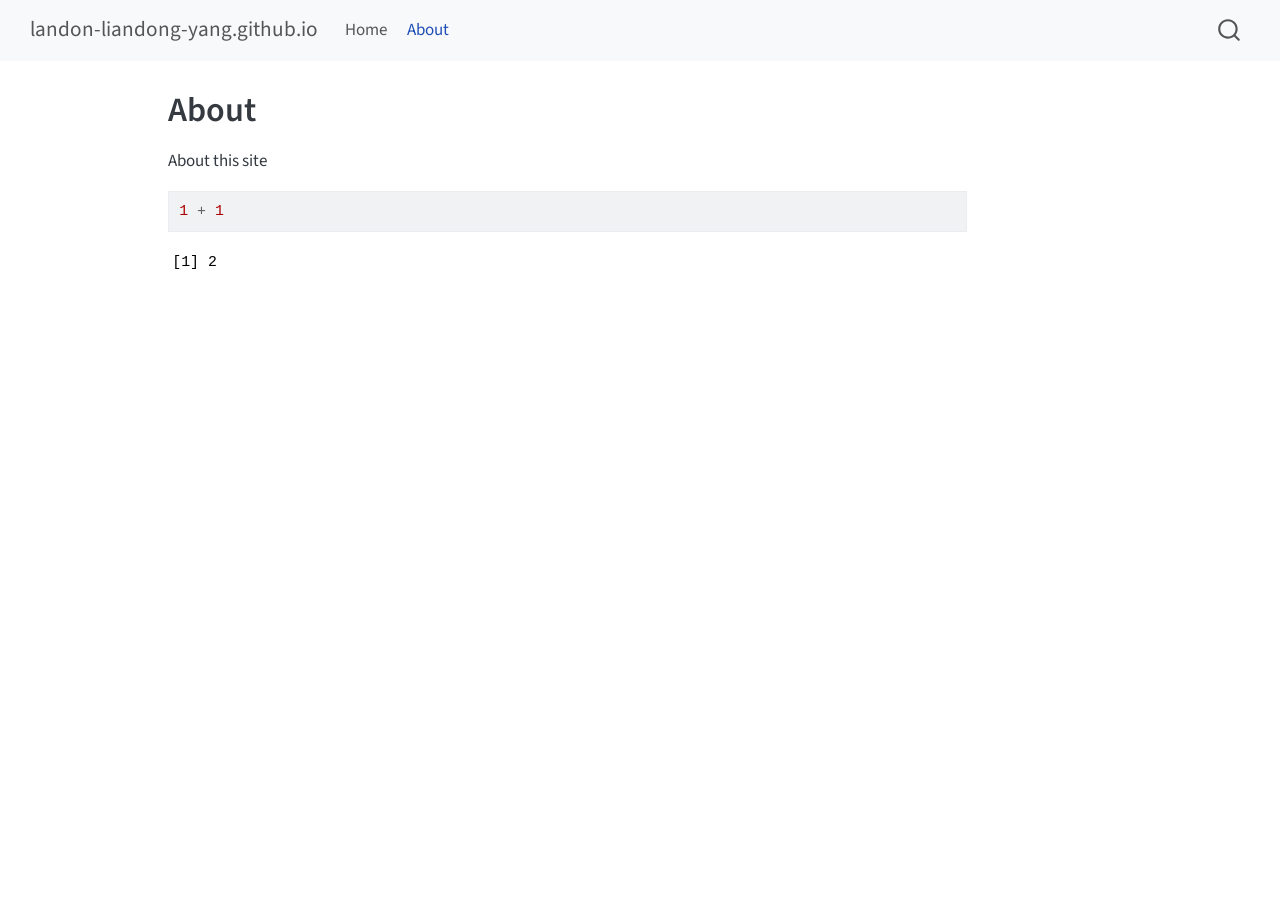
==== docs/about.html @ 3dcb76c2 "initial commit" ====
<!DOCTYPE html>
<html xmlns="http://www.w3.org/1999/xhtml" lang="en" xml:lang="en"><head>

<meta charset="utf-8">
<meta name="generator" content="quarto-1.11.9">

<meta name="viewport" content="width=device-width, initial-scale=1.0, user-scalable=yes">


<title>About – landon-liandong-yang.github.io</title>
<style>
/* Default styles provided by pandoc.
** See https://pandoc.org/MANUAL.html#variables-for-html for config info.
*/
span.smallcaps{font-variant: small-caps;}
div.columns{display: flex; gap: 1.5em;}
div.column{flex: auto;}
@media screen {
div.columns{gap: min(4vw, 1.5em);}
div.column{overflow-x: auto;}
}
div.hanging-indent{margin-left: 1.5em; text-indent: -1.5em;}
ul.task-list{list-style: none;}
ul.task-list li input[type="checkbox"] {
  width: 0.8em;
  margin: 0 0.8em 0.2em -1em; /* quarto-specific, see https://github.com/quarto-dev/quarto-cli/issues/4556 */ 
  vertical-align: middle;
}
/* CSS for syntax highlighting */
html { -webkit-text-size-adjust: 100%; }
pre > code.sourceCode { white-space: pre; position: relative; }
pre > code.sourceCode > span { display: inline-block; line-height: 1.25; }
pre > code.sourceCode > span:empty { height: 1.2em; }
.sourceCode { overflow: visible; }
code.sourceCode > span { color: inherit; text-decoration: inherit; }
div.sourceCode { margin: 1em 0; }
pre.sourceCode { margin: 0; }
@media screen {
div.sourceCode { overflow: auto; }
}
@media print {
pre > code.sourceCode { white-space: pre-wrap; }
pre > code.sourceCode > span { text-indent: -5em; padding-left: 5em; }
}
pre.numberSource code
  { counter-reset: source-line 0; }
pre.numberSource code > span
  { position: relative; left: -4em; counter-increment: source-line; }
pre.numberSource code > span > a:first-child::before
  { content: counter(source-line);
    position: relative; left: -1em; text-align: right; vertical-align: baseline;
    border: none; display: inline-block;
    -webkit-touch-callout: none; -webkit-user-select: none;
    -khtml-user-select: none; -moz-user-select: none;
    -ms-user-select: none; user-select: none;
    padding: 0 4px; width: 4em;
  }
pre.numberSource { margin-left: 3em;  padding-left: 4px; }
div.sourceCode
  {   }
@media screen {
pre > code.sourceCode > span > a:first-child::before { text-decoration: underline; }
}
</style>


<script src="site_libs/quarto-nav/quarto-nav.js"></script>
<script src="site_libs/quarto-nav/headroom.min.js"></script>
<script src="site_libs/clipboard/clipboard.min.js"></script>
<script src="site_libs/quarto-search/autocomplete.umd.js"></script>
<script src="site_libs/quarto-search/fuse.min.js"></script>
<script src="site_libs/quarto-search/quarto-search.js"></script>
<meta name="quarto:offset" content="./">
<script src="site_libs/quarto-html/quarto.js" type="module"></script>
<script src="site_libs/quarto-html/tabsets/tabsets.js" type="module"></script>
<script src="site_libs/quarto-html/scrollable-regions/scrollable-regions.js" type="module"></script>
<script src="site_libs/quarto-html/popper.min.js"></script>
<script src="site_libs/quarto-html/tippy.umd.min.js"></script>
<script src="site_libs/quarto-html/anchor.min.js"></script>
<link href="site_libs/quarto-html/tippy.css" rel="stylesheet">
<link href="site_libs/quarto-html/quarto-syntax-highlighting-63b5708e65d6cd79cd7618c58d0c21e7.css" rel="stylesheet" id="quarto-text-highlighting-styles">
<script src="site_libs/bootstrap/bootstrap.min.js"></script>
<link href="site_libs/bootstrap/bootstrap-icons.css" rel="stylesheet">
<link href="site_libs/bootstrap/bootstrap-d31a0c91b01e363be7b7a36e602e2c70.min.css" rel="stylesheet" append-hash="true" id="quarto-bootstrap" data-mode="light">
<script id="quarto-search-options" type="application/json">{
  "location": "navbar",
  "copy-button": false,
  "collapse-after": 3,
  "panel-placement": "end",
  "type": "overlay",
  "limit": 50,
  "keyboard-shortcut": [
    "f",
    "/",
    "s"
  ],
  "show-item-context": false,
  "language": {
    "search-no-results-text": "No results",
    "search-matching-documents-text": "matching documents",
    "search-copy-link-title": "Copy link to search",
    "search-hide-matches-text": "Hide additional matches",
    "search-more-match-text": "more match in this document",
    "search-more-matches-text": "more matches in this document",
    "search-clear-button-title": "Clear",
    "search-text-placeholder": "",
    "search-detached-cancel-button-title": "Cancel",
    "search-submit-button-title": "Submit",
    "search-label": "Search"
  }
}</script>


<link rel="stylesheet" href="styles.css">
</head>

<body class="nav-fixed quarto-light"><a id="quarto-skip-link" class="visually-hidden-focusable" href="#quarto-document-content">Skip to main content</a>

<div id="quarto-search-results"></div>
  <header id="quarto-header" class="headroom fixed-top">
    <nav class="navbar navbar-expand-lg " data-bs-theme="dark" aria-label="Site">
      <div class="navbar-container container-fluid">
      <div class="navbar-brand-container mx-auto">
    <a class="navbar-brand" href="./index.html">
    <span class="navbar-title">landon-liandong-yang.github.io</span>
    </a>
  </div>
          <button class="navbar-toggler" type="button" data-bs-toggle="collapse" data-bs-target="#navbarCollapse" aria-controls="navbarCollapse" aria-expanded="false" aria-label="Toggle navigation" onclick="if (window.quartoToggleHeadroom) { window.quartoToggleHeadroom(); }">
  <span class="navbar-toggler-icon"></span>
</button>
          <div class="collapse navbar-collapse" id="navbarCollapse">
            <ul class="navbar-nav navbar-nav-scroll me-auto">
  <li class="nav-item">
    <a class="nav-link" href="./index.html"> 
<span class="menu-text">Home</span></a>
  </li>  
  <li class="nav-item">
    <a class="nav-link active" href="./about.html" aria-current="page"> 
<span class="menu-text">About</span></a>
  </li>  
</ul>
          </div> <!-- /navcollapse -->
            <div class="quarto-navbar-tools">
</div>
            <div id="quarto-search" class="" title="Search"></div>
      </div> <!-- /container-fluid -->
    </nav>
</header>
<!-- content -->
<div id="quarto-content" class="quarto-container page-columns page-rows-contents page-layout-article page-navbar">
<!-- sidebar -->
<!-- margin-sidebar -->
    <div id="quarto-margin-sidebar" class="sidebar margin-sidebar zindex-bottom">
        
    </div>
<!-- main -->
<main class="content" id="quarto-document-content" tabindex="-1">

<header id="title-block-header" class="quarto-title-block default">
<div class="quarto-title">
<h1 class="title">About</h1>
</div>



<div class="quarto-title-meta">

    
  
    
  </div>
  


</header>


<p>About this site</p>
<div class="cell">
<div class="code-copy-outer-scaffold"><div class="sourceCode cell-code" id="cb1"><pre class="sourceCode r code-with-copy"><code class="sourceCode r"><span id="cb1-1"><a href="#cb1-1" aria-hidden="true" tabindex="-1"></a><span class="dv">1</span> <span class="sc">+</span> <span class="dv">1</span></span></code></pre></div><button title="Copy to Clipboard" class="code-copy-button"><i class="bi"></i></button></div>
<div class="cell-output cell-output-stdout">
<pre><code>[1] 2</code></pre>
</div>
</div>



</main> <!-- /main -->
<script id="quarto-html-after-body" type="application/javascript">
  window.document.addEventListener("DOMContentLoaded", function (event) {
    const icon = "";
    const anchorJS = new window.AnchorJS();
    anchorJS.options = {
      placement: 'right',
      icon: icon
    };
    anchorJS.add('.anchored');
    const isCodeAnnotation = (el) => {
      for (const clz of el.classList) {
        if (clz.startsWith('code-annotation-')) {                     
          return true;
        }
      }
      return false;
    }
    const onCopySuccess = function(e) {
      // button target
      const button = e.trigger;
      // don't keep focus
      button.blur();
      // flash "checked"
      button.classList.add('code-copy-button-checked');
      var currentTitle = button.getAttribute("title");
      button.setAttribute("title", "Copied!");
      let tooltip;
      if (window.bootstrap) {
        button.setAttribute("data-bs-toggle", "tooltip");
        button.setAttribute("data-bs-placement", "left");
        button.setAttribute("data-bs-title", "Copied!");
        tooltip = new bootstrap.Tooltip(button, 
          { trigger: "manual", 
            customClass: "code-copy-button-tooltip",
            offset: [0, -8]});
        tooltip.show();    
      }
      setTimeout(function() {
        if (tooltip) {
          tooltip.hide();
          button.removeAttribute("data-bs-title");
          button.removeAttribute("data-bs-toggle");
          button.removeAttribute("data-bs-placement");
        }
        button.setAttribute("title", currentTitle);
        button.classList.remove('code-copy-button-checked');
      }, 1000);
      // clear code selection
      e.clearSelection();
    }
    const getTextToCopy = function(trigger) {
      const outerScaffold = trigger.parentElement.cloneNode(true);
      const codeEl = outerScaffold.querySelector('code');
      for (const childEl of codeEl.children) {
        if (isCodeAnnotation(childEl)) {
          childEl.remove();
        }
      }
      return codeEl.innerText;
    }
    const clipboard = new window.ClipboardJS('.code-copy-button:not([data-in-quarto-modal])', {
      text: getTextToCopy
    });
    clipboard.on('success', onCopySuccess);
    if (window.document.getElementById('quarto-embedded-source-code-modal')) {
      const clipboardModal = new window.ClipboardJS('.code-copy-button[data-in-quarto-modal]', {
        text: getTextToCopy,
        container: window.document.getElementById('quarto-embedded-source-code-modal')
      });
      clipboardModal.on('success', onCopySuccess);
    }
      var localhostRegex = new RegExp(/^(?:http|https):\/\/localhost\:?[0-9]*\//);
      var mailtoRegex = new RegExp(/^mailto:/);
        var filterRegex = new RegExp('/' + window.location.host + '/');
      var isInternal = (href) => {
          return filterRegex.test(href) || localhostRegex.test(href) || mailtoRegex.test(href);
      }
      // Inspect non-navigation links and adorn them if external
      window.quartoDecorateExternalLinks = function (root) {
     var links = (root || window.document).querySelectorAll('a[href]:not(.nav-link):not(.navbar-brand):not(.toc-action):not(.sidebar-link):not(.sidebar-item-toggle):not(.pagination-link):not(.no-external):not([aria-hidden]):not(.dropdown-item):not(.quarto-navigation-tool):not(.about-link)');
      for (var i=0; i<links.length; i++) {
        const link = links[i];
        if (!isInternal(link.href)) {
          // undo the damage that might have been done by quarto-nav.js in the case of
          // links that we want to consider external
          if (link.dataset.originalHref !== undefined) {
            link.href = link.dataset.originalHref;
          }
          if (!link.classList.contains('no-external-icon')) {
          }
        }
      }
      };
      window.quartoDecorateExternalLinks(window.document);
    // Esc closes the popup (WCAG 1.4.13) and focus leaving both trigger and
    // popup closes it (WCAG 2.4.11); tippy handles neither for interactive popups.
    const hideOnEscAndFocusOut = {
      name: 'hideOnEscAndFocusOut',
      defaultValue: true,
      fn(instance) {
        const dismiss = () => {
          // A show scheduled by the trigger delay would otherwise reopen it
          instance.clearDelayTimeouts();
          instance.hide();
        };
        const onKeyDown = (event) => {
          if (event.key !== 'Escape') {
            return;
          }
          // Keep Esc from also reaching page handlers (e.g. reveal.js overview),
          // except an open reveal.js slide menu, which Esc should close too.
          // The menu handles keys only when its keyboard option is on.
          const menuHandlesEsc = window.Reveal?.getPlugin?.('menu')?.isOpen() &&
            window.Reveal.getConfig().menu?.keyboard !== false;
          if (!menuHandlesEsc) {
            event.stopPropagation();
          }
          if (instance.popper.contains(window.document.activeElement)) {
            // Disabled while refocusing so the focus trigger does not reopen it
            instance.disable();
            instance.reference.focus();
            instance.enable();
          }
          dismiss();
        };
        const onFocusOut = (event) => {
          const target = event.relatedTarget;
          if (target && !instance.reference.contains(target) &&
              !instance.popper.contains(target)) {
            dismiss();
          }
        };
        // On the trigger too: a click trigger (code-annotations: select) has no
        // blur handling. Attached for the instance's lifetime so leaving the
        // trigger also cancels a show still pending on the trigger delay.
        instance.reference.addEventListener('focusout', onFocusOut);
        return {
          onShow() {
            window.document.addEventListener('keydown', onKeyDown, true);
            instance.popper.addEventListener('focusout', onFocusOut);
          },
          onHide() {
            window.document.removeEventListener('keydown', onKeyDown, true);
            instance.popper.removeEventListener('focusout', onFocusOut);
          },
          onDestroy() {
            instance.reference.removeEventListener('focusout', onFocusOut);
          },
        };
      },
    };
    function tippyHover(el, contentFn, onTriggerFn, onUntriggerFn) {
      const config = {
        allowHTML: true,
        maxWidth: 500,
        delay: 100,
        arrow: false,
        appendTo: function(el) {
            return el.parentElement;
        },
        interactive: true,
        interactiveBorder: 10,
        theme: 'quarto',
        placement: 'bottom-start',
        plugins: [hideOnEscAndFocusOut],
      };
      if (contentFn) {
        config.content = contentFn;
      }
      if (onTriggerFn) {
        config.onTrigger = onTriggerFn;
      }
      if (onUntriggerFn) {
        config.onUntrigger = onUntriggerFn;
      }
      window.tippy(el, config); 
    }
    const noterefs = window.document.querySelectorAll('a[role="doc-noteref"]');
    for (var i=0; i<noterefs.length; i++) {
      const ref = noterefs[i];
      tippyHover(ref, function() {
        // use id or data attribute instead here
        let href = ref.getAttribute('data-footnote-href') || ref.getAttribute('href');
        try { href = new URL(href).hash; } catch {}
        const id = href.replace(/^#\/?/, "");
        const note = window.document.getElementById(id);
        if (note) {
          return note.innerHTML;
        } else {
          return "";
        }
      });
    }
    const xrefs = window.document.querySelectorAll('a.quarto-xref');
    const processXRef = (id, note) => {
      // Strip column container classes
      const stripColumnClz = (el) => {
        el.classList.remove("page-full", "page-columns");
        if (el.children) {
          for (const child of el.children) {
            stripColumnClz(child);
          }
        }
      }
      stripColumnClz(note)
      if (id === null || id.startsWith('sec-')) {
        // Special case sections, only their first couple elements
        const container = document.createElement("div");
        if (note.children && note.children.length > 2) {
          container.appendChild(note.children[0].cloneNode(true));
          for (let i = 1; i < note.children.length; i++) {
            const child = note.children[i];
            if (child.tagName === "P" && child.innerText === "") {
              continue;
            } else {
              container.appendChild(child.cloneNode(true));
              break;
            }
          }
          if (window.Quarto?.typesetMath) {
            window.Quarto.typesetMath(container);
          }
          return container.innerHTML
        } else {
          if (window.Quarto?.typesetMath) {
            window.Quarto.typesetMath(note);
          }
          return note.innerHTML;
        }
      } else {
        // Remove any anchor links if they are present
        const anchorLink = note.querySelector('a.anchorjs-link');
        if (anchorLink) {
          anchorLink.remove();
        }
        if (window.Quarto?.typesetMath) {
          window.Quarto.typesetMath(note);
        }
        if (note.classList.contains("callout")) {
          return note.outerHTML;
        } else {
          return note.innerHTML;
        }
      }
    }
    for (var i=0; i<xrefs.length; i++) {
      const xref = xrefs[i];
      tippyHover(xref, undefined, function(instance) {
        instance.disable();
        let url = xref.getAttribute('href');
        let hash = undefined; 
        if (url.startsWith('#')) {
          hash = url;
        } else {
          try { hash = new URL(url).hash; } catch {}
        }
        if (hash) {
          const id = hash.replace(/^#\/?/, "");
          const note = window.document.getElementById(id);
          if (note !== null) {
            try {
              const html = processXRef(id, note.cloneNode(true));
              instance.setContent(html);
            } finally {
              instance.enable();
              instance.show();
            }
          } else {
            // See if we can fetch this
            fetch(url.split('#')[0])
            .then(res => res.text())
            .then(html => {
              const parser = new DOMParser();
              const htmlDoc = parser.parseFromString(html, "text/html");
              const note = htmlDoc.getElementById(id);
              if (note !== null) {
                const html = processXRef(id, note);
                instance.setContent(html);
              } 
            }).finally(() => {
              instance.enable();
              instance.show();
            });
          }
        } else {
          // See if we can fetch a full url (with no hash to target)
          // This is a special case and we should probably do some content thinning / targeting
          fetch(url)
          .then(res => res.text())
          .then(html => {
            const parser = new DOMParser();
            const htmlDoc = parser.parseFromString(html, "text/html");
            const note = htmlDoc.querySelector('main.content');
            if (note !== null) {
              // This should only happen for chapter cross references
              // (since there is no id in the URL)
              // remove the first header
              if (note.children.length > 0 && note.children[0].tagName === "HEADER") {
                note.children[0].remove();
              }
              const html = processXRef(null, note);
              instance.setContent(html);
            } 
          }).finally(() => {
            instance.enable();
            instance.show();
          });
        }
      }, function(instance) {
      });
    }
        let selectedAnnoteEl;
        const selectorForAnnotation = ( cell, annotation) => {
          let cellAttr = 'data-code-cell="' + cell + '"';
          let lineAttr = 'data-code-annotation="' +  annotation + '"';
          const selector = 'span[' + cellAttr + '][' + lineAttr + ']';
          return selector;
        }
        const selectCodeLines = (annoteEl) => {
          const doc = window.document;
          const targetCell = annoteEl.getAttribute("data-target-cell");
          const targetAnnotation = annoteEl.getAttribute("data-target-annotation");
          const annoteSpan = window.document.querySelector(selectorForAnnotation(targetCell, targetAnnotation));
          const lines = annoteSpan.getAttribute("data-code-lines").split(",");
          const lineIds = lines.map((line) => {
            return targetCell + "-" + line;
          })
          // Each band is positioned against its own containing block, which is
          // not the offsetParent of the lines, so place it from client rects.
          const placeBand = (band, firstEl, lastEl, codeBlock) => {
            const container = band.offsetParent;
            if (container === null) {
              return;
            }
            const containerRect = container.getBoundingClientRect();
            // Reveal.js scales slides with a transform, so convert client
            // pixels back to the CSS pixels of the container.
            const scale = containerRect.height / container.offsetHeight || 1;
            const firstRect = firstEl.getBoundingClientRect();
            const lastRect = lastEl.getBoundingClientRect();
            const top = (firstRect.top - containerRect.top) / scale - container.clientTop + container.scrollTop;
            const height = (lastRect.bottom - firstRect.top) / scale;
            band.style.top = top - 2 + "px";
            band.style.height = height + 4 + "px";
            if (codeBlock) {
              // Without the copy button wrapper, the containing block is wider
              // than the code block, so span the code block explicitly.
              const blockRect = codeBlock.getBoundingClientRect();
              band.style.left = (blockRect.left - containerRect.left) / scale - container.clientLeft + container.scrollLeft + "px";
              band.style.width = blockRect.width / scale + "px";
            }
          };
          if (lineIds.length > 0) {
            const el = window.document.getElementById(lineIds[0]);
            const lastEl = window.document.getElementById(lineIds[lineIds.length - 1]);
            const parent = el.parentElement.parentElement;
            // cook up a div (if necessary) and position it
            let div = window.document.getElementById("code-annotation-line-highlight");
            if (div === null) {
              div = window.document.createElement("div");
              div.setAttribute("id", "code-annotation-line-highlight");
              div.style.position = 'absolute';
              parent.appendChild(div);
            }
            placeBand(div, el, lastEl, parent.closest("div.sourceCode") || parent);
            let gutterDiv = window.document.getElementById("code-annotation-line-highlight-gutter");
            if (gutterDiv === null) {
              gutterDiv = window.document.createElement("div");
              gutterDiv.setAttribute("id", "code-annotation-line-highlight-gutter");
              gutterDiv.style.position = 'absolute';
              const codeCell = window.document.getElementById(targetCell);
              const gutter = codeCell.querySelector('.code-annotation-gutter');
              gutter.appendChild(gutterDiv);
            }
            placeBand(gutterDiv, el, lastEl);
            selectedAnnoteEl = annoteEl;
          }
        };
        const unselectCodeLines = () => {
          const elementsIds = ["code-annotation-line-highlight", "code-annotation-line-highlight-gutter"];
          elementsIds.forEach((elId) => {
            const div = window.document.getElementById(elId);
            if (div) {
              div.remove();
            }
          });
          selectedAnnoteEl = undefined;
        };
          // Handle positioning of the toggle
      window.addEventListener(
        "resize",
        throttle(() => {
          elRect = undefined;
          if (selectedAnnoteEl) {
            selectCodeLines(selectedAnnoteEl);
          }
        }, 10)
      );
      function throttle(fn, ms) {
      let throttle = false;
      let timer;
        return (...args) => {
          if(!throttle) { // first call gets through
              fn.apply(this, args);
              throttle = true;
          } else { // all the others get throttled
              if(timer) clearTimeout(timer); // cancel #2
              timer = setTimeout(() => {
                fn.apply(this, args);
                timer = throttle = false;
              }, ms);
          }
        };
      }
        // Attach click handler to the DT
        const annoteDls = window.document.querySelectorAll('dt[data-target-cell]');
        for (const annoteDlNode of annoteDls) {
          annoteDlNode.addEventListener('click', (event) => {
            const clickedEl = event.target;
            if (clickedEl !== selectedAnnoteEl) {
              unselectCodeLines();
              const activeEl = window.document.querySelector('dt[data-target-cell].code-annotation-active');
              if (activeEl) {
                activeEl.classList.remove('code-annotation-active');
              }
              selectCodeLines(clickedEl);
              clickedEl.classList.add('code-annotation-active');
            } else {
              // Unselect the line
              unselectCodeLines();
              clickedEl.classList.remove('code-annotation-active');
            }
          });
        }
    const findCites = (el) => {
      const parentEl = el.parentElement;
      if (parentEl) {
        const cites = parentEl.dataset.cites;
        if (cites) {
          return {
            el,
            cites: cites.split(' ')
          };
        } else {
          return findCites(el.parentElement)
        }
      } else {
        return undefined;
      }
    };
    var bibliorefs = window.document.querySelectorAll('a[role="doc-biblioref"]');
    for (var i=0; i<bibliorefs.length; i++) {
      const ref = bibliorefs[i];
      const citeInfo = findCites(ref);
      if (citeInfo) {
        tippyHover(citeInfo.el, function() {
          var popup = window.document.createElement('div');
          citeInfo.cites.forEach(function(cite) {
            var citeDiv = window.document.createElement('div');
            citeDiv.classList.add('hanging-indent');
            citeDiv.classList.add('csl-entry');
            var biblioDiv = window.document.getElementById('ref-' + cite);
            if (biblioDiv) {
              citeDiv.innerHTML = biblioDiv.innerHTML;
            }
            popup.appendChild(citeDiv);
          });
          return popup.innerHTML;
        });
      }
    }
  });
  </script>
  <script type="application/javascript">
  window.quartoScrollableRegionsLabels = {"code":"Scrollable code","output":"Scrollable output"};
  </script>
</div> <!-- /content -->




</body></html>
---- docs/site_libs/quarto-html/tippy.css ----
.tippy-box[data-animation=fade][data-state=hidden]{opacity:0}[data-tippy-root]{max-width:calc(100vw - 10px)}.tippy-box{position:relative;background-color:#333;color:#fff;border-radius:4px;font-size:14px;line-height:1.4;white-space:normal;outline:0;transition-property:transform,visibility,opacity}.tippy-box[data-placement^=top]>.tippy-arrow{bottom:0}.tippy-box[data-placement^=top]>.tippy-arrow:before{bottom:-7px;left:0;border-width:8px 8px 0;border-top-color:initial;transform-origin:center top}.tippy-box[data-placement^=bottom]>.tippy-arrow{top:0}.tippy-box[data-placement^=bottom]>.tippy-arrow:before{top:-7px;left:0;border-width:0 8px 8px;border-bottom-color:initial;transform-origin:center bottom}.tippy-box[data-placement^=left]>.tippy-arrow{right:0}.tippy-box[data-placement^=left]>.tippy-arrow:before{border-width:8px 0 8px 8px;border-left-color:initial;right:-7px;transform-origin:center left}.tippy-box[data-placement^=right]>.tippy-arrow{left:0}.tippy-box[data-placement^=right]>.tippy-arrow:before{left:-7px;border-width:8px 8px 8px 0;border-right-color:initial;transform-origin:center right}.tippy-box[data-inertia][data-state=visible]{transition-timing-function:cubic-bezier(.54,1.5,.38,1.11)}.tippy-arrow{width:16px;height:16px;color:#333}.tippy-arrow:before{content:"";position:absolute;border-color:transparent;border-style:solid}.tippy-content{position:relative;padding:5px 9px;z-index:1}
---- docs/site_libs/quarto-html/quarto-syntax-highlighting-63b5708e65d6cd79cd7618c58d0c21e7.css ----
/* quarto syntax highlight colors */
:root {
  --quarto-hl-ot-color: #003B4F;
  --quarto-hl-at-color: #657422;
  --quarto-hl-ss-color: #20794D;
  --quarto-hl-an-color: #5E5E5E;
  --quarto-hl-fu-color: #4758AB;
  --quarto-hl-st-color: #20794D;
  --quarto-hl-cf-color: #003B4F;
  --quarto-hl-op-color: #5E5E5E;
  --quarto-hl-er-color: #AD0000;
  --quarto-hl-bn-color: #AD0000;
  --quarto-hl-al-color: #AD0000;
  --quarto-hl-va-color: #111111;
  --quarto-hl-bu-color: inherit;
  --quarto-hl-ex-color: inherit;
  --quarto-hl-pp-color: #AD0000;
  --quarto-hl-in-color: #5E5E5E;
  --quarto-hl-vs-color: #20794D;
  --quarto-hl-wa-color: #5E5E5E;
  --quarto-hl-do-color: #5E5E5E;
  --quarto-hl-im-color: #00769E;
  --quarto-hl-ch-color: #20794D;
  --quarto-hl-dt-color: #AD0000;
  --quarto-hl-fl-color: #AD0000;
  --quarto-hl-co-color: #5E5E5E;
  --quarto-hl-cv-color: #5E5E5E;
  --quarto-hl-cn-color: #8f5902;
  --quarto-hl-sc-color: #5E5E5E;
  --quarto-hl-dv-color: #AD0000;
  --quarto-hl-kw-color: #003B4F;
}

/* other quarto variables */
:root {
  --quarto-font-monospace: SFMono-Regular, Menlo, Monaco, Consolas, "Liberation Mono", "Courier New", monospace;
}

/* syntax highlight based on Pandoc's rules */
pre > code.sourceCode > span {
  color: #003B4F;
}

code.sourceCode > span {
  color: #003B4F;
}

div.sourceCode,
div.sourceCode pre.sourceCode {
  color: #003B4F;
}

/* Normal */
code span {
  color: #003B4F;
}

/* Alert */
code span.al {
  color: #AD0000;
  font-style: inherit;
}

/* Annotation */
code span.an {
  color: #5E5E5E;
  font-style: inherit;
}

/* Attribute */
code span.at {
  color: #657422;
  font-style: inherit;
}

/* BaseN */
code span.bn {
  color: #AD0000;
  font-style: inherit;
}

/* BuiltIn */
code span.bu {
  font-style: inherit;
}

/* ControlFlow */
code span.cf {
  color: #003B4F;
  font-weight: bold;
  font-style: inherit;
}

/* Char */
code span.ch {
  color: #20794D;
  font-style: inherit;
}

/* Constant */
code span.cn {
  color: #8f5902;
  font-style: inherit;
}

/* Comment */
code span.co {
  color: #5E5E5E;
  font-style: inherit;
}

/* CommentVar */
code span.cv {
  color: #5E5E5E;
  font-style: italic;
}

/* Documentation */
code span.do {
  color: #5E5E5E;
  font-style: italic;
}

/* DataType */
code span.dt {
  color: #AD0000;
  font-style: inherit;
}

/* DecVal */
code span.dv {
  color: #AD0000;
  font-style: inherit;
}

/* Error */
code span.er {
  color: #AD0000;
  font-style: inherit;
}

/* Extension */
code span.ex {
  font-style: inherit;
}

/* Float */
code span.fl {
  color: #AD0000;
  font-style: inherit;
}

/* Function */
code span.fu {
  color: #4758AB;
  font-style: inherit;
}

/* Import */
code span.im {
  color: #00769E;
  font-style: inherit;
}

/* Information */
code span.in {
  color: #5E5E5E;
  font-style: inherit;
}

/* Keyword */
code span.kw {
  color: #003B4F;
  font-weight: bold;
  font-style: inherit;
}

/* Operator */
code span.op {
  color: #5E5E5E;
  font-style: inherit;
}

/* Other */
code span.ot {
  color: #003B4F;
  font-style: inherit;
}

/* Preprocessor */
code span.pp {
  color: #AD0000;
  font-style: inherit;
}

/* SpecialChar */
code span.sc {
  color: #5E5E5E;
  font-style: inherit;
}

/* SpecialString */
code span.ss {
  color: #20794D;
  font-style: inherit;
}

/* String */
code span.st {
  color: #20794D;
  font-style: inherit;
}

/* Variable */
code span.va {
  color: #111111;
  font-style: inherit;
}

/* VerbatimString */
code span.vs {
  color: #20794D;
  font-style: inherit;
}

/* Warning */
code span.wa {
  color: #5E5E5E;
  font-style: italic;
}

.prevent-inlining {
  content: "</";
}

/*# sourceMappingURL=054cc16b9e9817627be6994582d2ffb5.css.map */
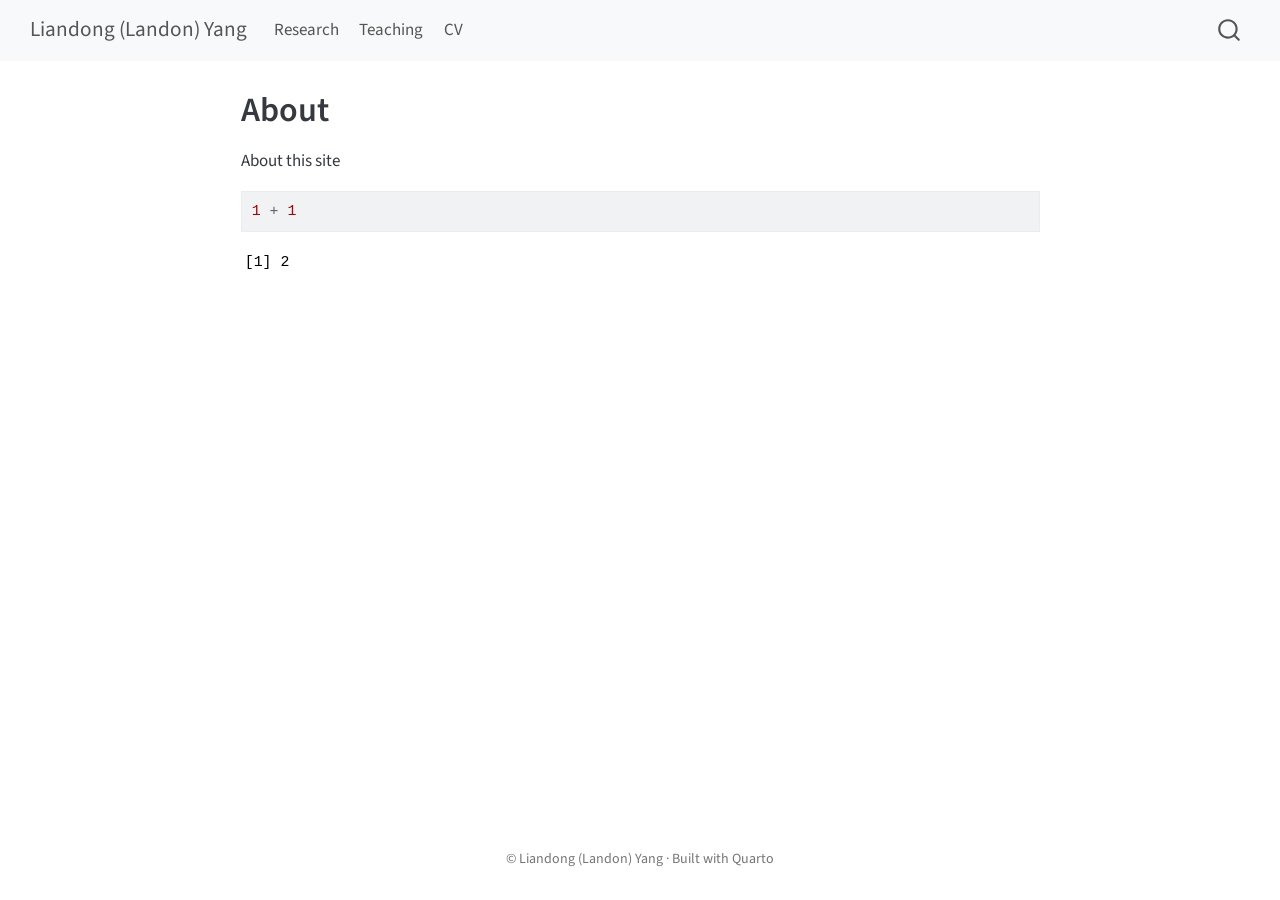
==== commit 46e02174: "New homepage layout" ====
--- a/docs/about.html
+++ b/docs/about.html
@@ -7,7 +7,7 @@
 <meta name="viewport" content="width=device-width, initial-scale=1.0, user-scalable=yes">
 
 
-<title>About – landon-liandong-yang.github.io</title>
+<title>About – Liandong (Landon) Yang</title>
 <style>
 /* Default styles provided by pandoc.
 ** See https://pandoc.org/MANUAL.html#variables-for-html for config info.
@@ -114,7 +114,7 @@
 <link rel="stylesheet" href="styles.css">
 </head>
 
-<body class="nav-fixed quarto-light"><a id="quarto-skip-link" class="visually-hidden-focusable" href="#quarto-document-content">Skip to main content</a>
+<body class="nav-fixed fullcontent quarto-light"><a id="quarto-skip-link" class="visually-hidden-focusable" href="#quarto-document-content">Skip to main content</a>
 
 <div id="quarto-search-results"></div>
   <header id="quarto-header" class="headroom fixed-top">
@@ -122,7 +122,7 @@
       <div class="navbar-container container-fluid">
       <div class="navbar-brand-container mx-auto">
     <a class="navbar-brand" href="./index.html">
-    <span class="navbar-title">landon-liandong-yang.github.io</span>
+    <span class="navbar-title">Liandong (Landon) Yang</span>
     </a>
   </div>
           <button class="navbar-toggler" type="button" data-bs-toggle="collapse" data-bs-target="#navbarCollapse" aria-controls="navbarCollapse" aria-expanded="false" aria-label="Toggle navigation" onclick="if (window.quartoToggleHeadroom) { window.quartoToggleHeadroom(); }">
@@ -131,12 +131,16 @@
           <div class="collapse navbar-collapse" id="navbarCollapse">
             <ul class="navbar-nav navbar-nav-scroll me-auto">
   <li class="nav-item">
-    <a class="nav-link" href="./index.html"> 
-<span class="menu-text">Home</span></a>
+    <a class="nav-link" href="./research.html"> 
+<span class="menu-text">Research</span></a>
   </li>  
   <li class="nav-item">
-    <a class="nav-link active" href="./about.html" aria-current="page"> 
-<span class="menu-text">About</span></a>
+    <a class="nav-link" href="./teaching.html"> 
+<span class="menu-text">Teaching</span></a>
+  </li>  
+  <li class="nav-item">
+    <a class="nav-link" href="./cv.qmd"> 
+<span class="menu-text">CV</span></a>
   </li>  
 </ul>
           </div> <!-- /navcollapse -->
@@ -150,9 +154,7 @@
 <div id="quarto-content" class="quarto-container page-columns page-rows-contents page-layout-article page-navbar">
 <!-- sidebar -->
 <!-- margin-sidebar -->
-    <div id="quarto-margin-sidebar" class="sidebar margin-sidebar zindex-bottom">
-        
-    </div>
+    
 <!-- main -->
 <main class="content" id="quarto-document-content" tabindex="-1">
 
@@ -663,6 +665,19 @@
   window.quartoScrollableRegionsLabels = {"code":"Scrollable code","output":"Scrollable output"};
   </script>
 </div> <!-- /content -->
+<footer class="footer">
+  <div class="nav-footer">
+    <div class="nav-footer-left">
+      &nbsp;
+    </div>   
+    <div class="nav-footer-center">
+<p>© Liandong (Landon) Yang · Built with Quarto</p>
+</div>
+    <div class="nav-footer-right">
+      &nbsp;
+    </div>
+  </div>
+</footer>
 
 
 
--- a/docs/styles.css
+++ b/docs/styles.css
@@ -0,0 +1,36 @@
+/* css styles */
+/* Photo + bio side by side */
+.hero {
+  display: grid;
+  grid-template-columns: 220px 1fr;
+  gap: 2rem;
+  align-items: center;
+  margin: 2rem 0;
+}
+.hero figure { margin: 0; }
+.hero img.headshot {
+  width: 100%;
+  border-radius: 50%;
+  aspect-ratio: 1 / 1;
+  object-fit: cover;
+}
+.subtitle-line { color: #666; font-size: 1.15rem; margin-top: -0.5rem; }
+
+/* Social icons */
+.social a { font-size: 1.5rem; margin-right: 0.9rem; color: #444; }
+.social a:hover { color: #0d6efd; }
+
+/* Card sections */
+.card-section {
+  border: 1px solid #e5e5e5;
+  border-radius: 10px;
+  padding: 1.1rem 1.4rem;
+  margin: 1.3rem 0;
+}
+.card-section h3 { margin-top: 0; font-size: 1.1rem; text-transform: uppercase; letter-spacing: .05em; color: #666; }
+
+/* Phones */
+@media (max-width: 700px) {
+  .hero { grid-template-columns: 1fr; text-align: center; }
+  .hero img.headshot { max-width: 200px; margin: 0 auto; }
+}
